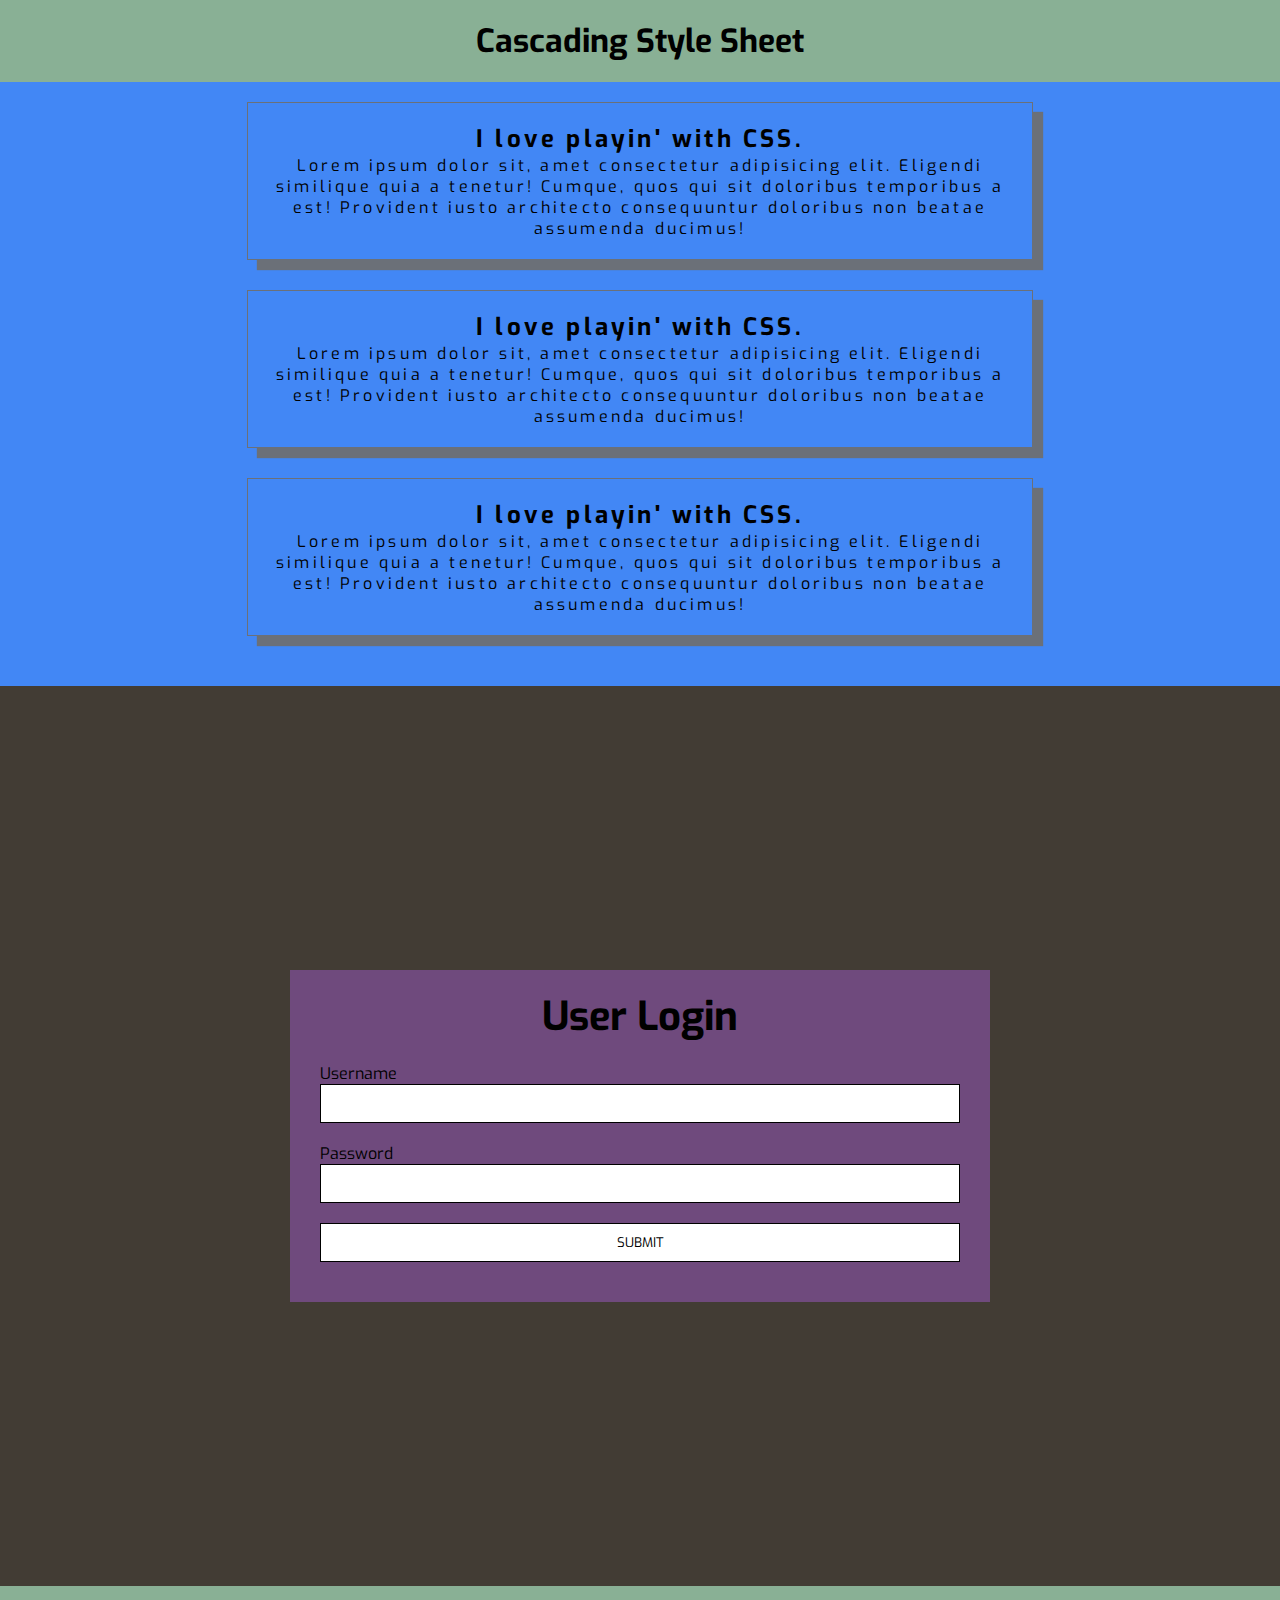
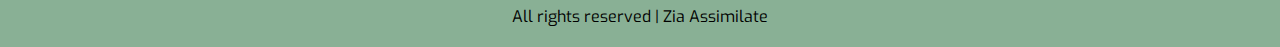
==== index.html @ 58a13c57 "Added login section" ====
<!DOCTYPE html>
<html lang="en">
  <head>
    <meta charset="UTF-8" />
    <meta name="viewport" content="width=device-width, initial-scale=1.0" />
    <meta http-equiv="X-UA-Compatible" content="ie=edge" />
    <title>Welcome to HTML5</title>
    <link
      href="https://fonts.googleapis.com/css?family=Exo&display=swap"
      rel="stylesheet"
    />
    <link rel="stylesheet" href="./style.css" />
    <style>
      * {
        margin: 0;
        font-family: "Exo", sans-serif;
      }
      .header {
        text-align: center;
        background: #89b095;
        padding: 20px;
      }

      .main_body {
        background: #4287f5;
        padding: 20px;
      }

      .content {
        width: 60%;
        margin: 0px auto 30px auto;
        padding: 20px;
        text-align: center;
        letter-spacing: 0.2rem;
        box-shadow: 10px 10px 1px #6b7078;
        border: 1px solid #6b7078;
      }

      .footer {
        text-align: center;
        padding: 20px;
        background: #89b095;
      }
    </style>
  </head>
  <body>
    <div class="header">
      <h1>Cascading Style Sheet</h1>
    </div>
    <section class="main_body">
      <div class="content">
        <h2>I love playin' with CSS.</h2>
        <p>
          Lorem ipsum dolor sit, amet consectetur adipisicing elit. Eligendi
          similique quia a tenetur! Cumque, quos qui sit doloribus temporibus a
          est! Provident iusto architecto consequuntur doloribus non beatae
          assumenda ducimus!
        </p>
      </div>
      <div class="content">
        <h2>I love playin' with CSS.</h2>
        <p>
          Lorem ipsum dolor sit, amet consectetur adipisicing elit. Eligendi
          similique quia a tenetur! Cumque, quos qui sit doloribus temporibus a
          est! Provident iusto architecto consequuntur doloribus non beatae
          assumenda ducimus!
        </p>
      </div>
      <div class="content">
        <h2>I love playin' with CSS.</h2>
        <p>
          Lorem ipsum dolor sit, amet consectetur adipisicing elit. Eligendi
          similique quia a tenetur! Cumque, quos qui sit doloribus temporibus a
          est! Provident iusto architecto consequuntur doloribus non beatae
          assumenda ducimus!
        </p>
      </div>
    </section>
    <section id="authentication">
      <form id="auth-form">
        <h1>User Login</h1>
        <div class="form-group">
          <label for="username">Username</label><br />
          <input type="text" name="username" id="username" /><br />
        </div>
        <div class="form-group">
          <label for="password">Password</label><br />
          <input type="password" name="password" id="password" /><br />
        </div>
        <input type="submit" value="Submit" id="submit" />
      </form>
    </section>
    <div class="footer">
      <p>All rights reserved | Zia Assimilate</p>
    </div>
  </body>
</html>
---- style.css ----
#authentication {
  height: 100vh;
  display: flex;
  justify-content: center;
  align-items: center;
  background: #423c34;
}
#auth-form {
  background: #6f4a7d;
  width: 50%;
  padding: 20px 30px 40px 30px;
}

#auth-form h1 {
  text-align: center;
  margin-bottom: 20px;
  font-size: 40px;
}

.form-group {
  margin-bottom: 20px;
}

#username {
  width: 100%;
  border: 1px solid black;
  padding: 10px;
  box-sizing: border-box;
}

#password {
  width: 100%;
  border: 1px solid black;
  padding: 10px;
  box-sizing: border-box;
}

#submit {
  background: #ffffff;
  padding: 10px;
  width: 100%;
  text-transform: uppercase;
  cursor: pointer;
  border: 1px solid black;
}

#submit:hover {
  background: #000000;
  color: #ffffff;
}
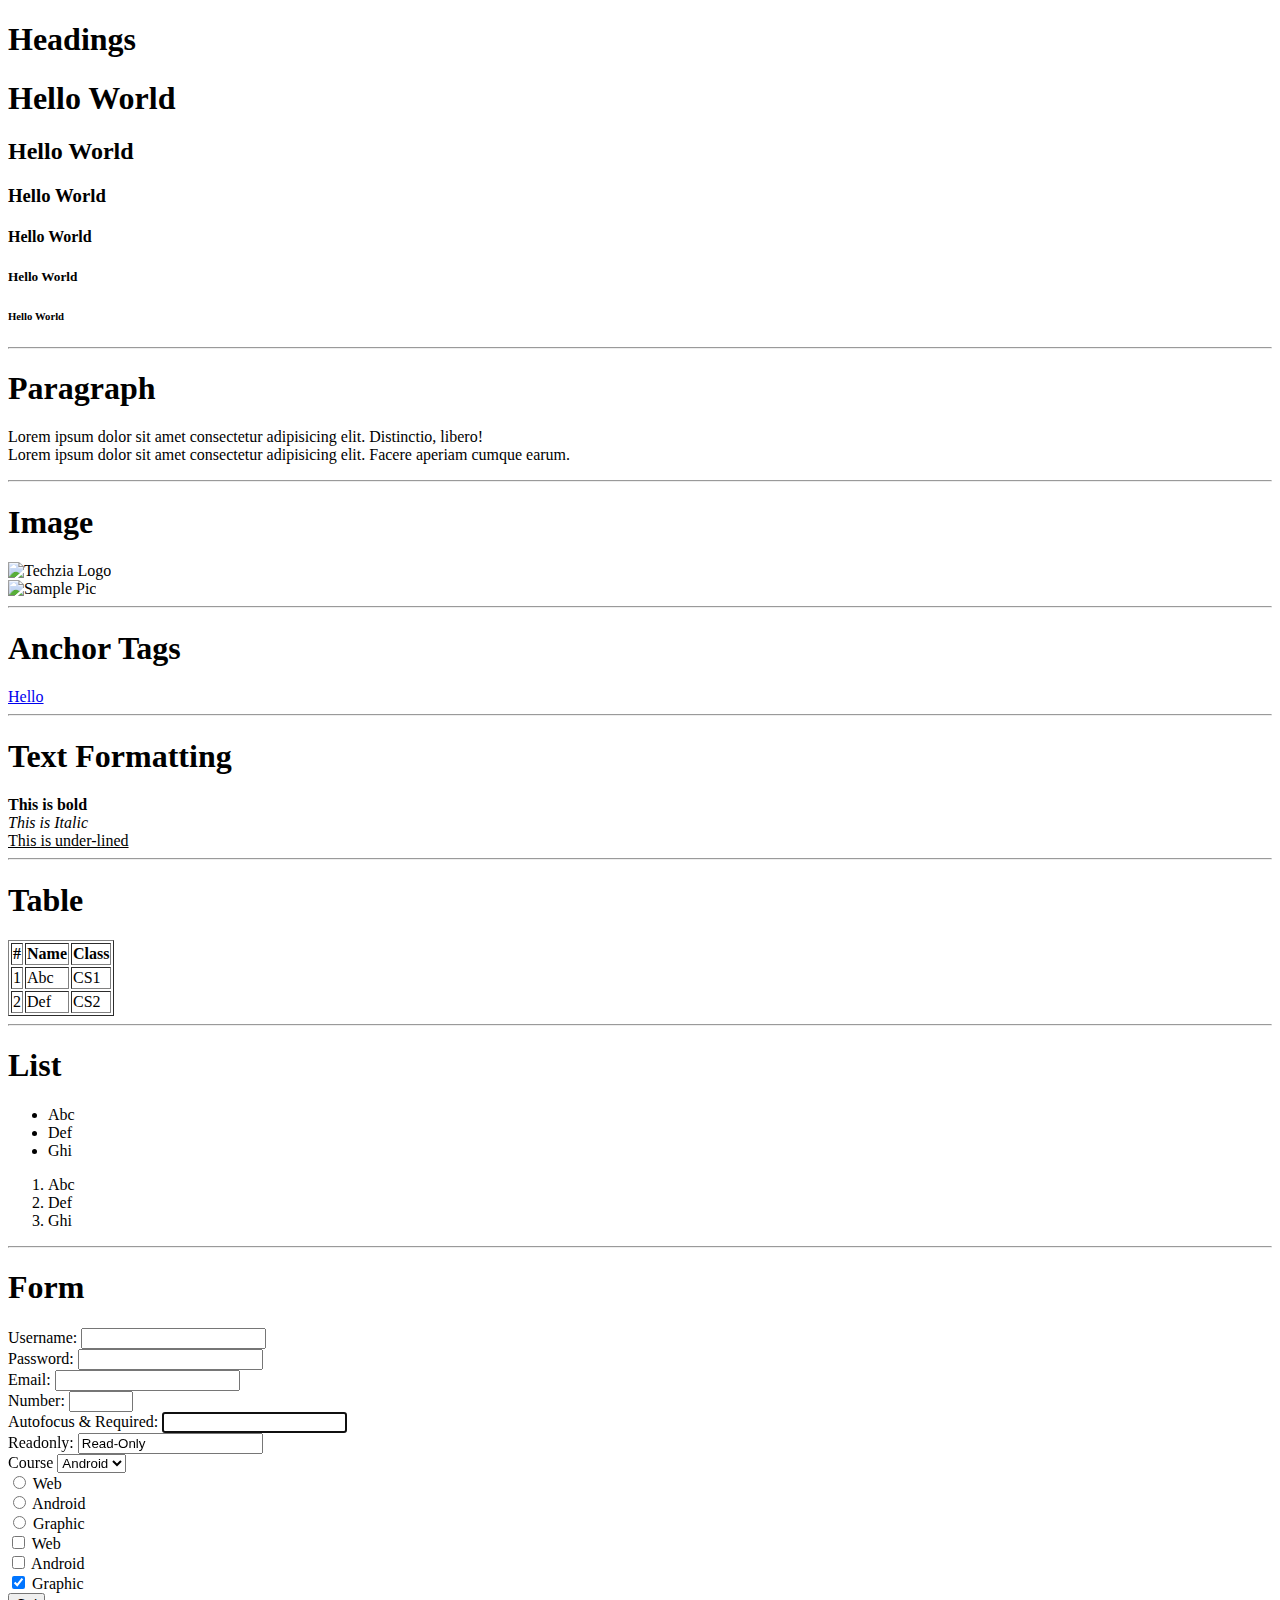
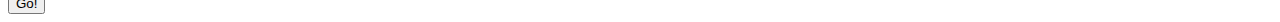
==== commit 029b0dfd: "Final html" ====
--- a/index.html
+++ b/index.html
@@ -1,97 +1,151 @@
 <!DOCTYPE html>
 <html lang="en">
   <head>
+    <!-- Information about the page -->
+
+    <!--This is the comment tag-->
     <meta charset="UTF-8" />
     <meta name="viewport" content="width=device-width, initial-scale=1.0" />
     <meta http-equiv="X-UA-Compatible" content="ie=edge" />
     <title>Welcome to HTML5</title>
-    <link
-      href="https://fonts.googleapis.com/css?family=Exo&display=swap"
-      rel="stylesheet"
-    />
-    <link rel="stylesheet" href="./style.css" />
-    <style>
-      * {
-        margin: 0;
-        font-family: "Exo", sans-serif;
-      }
-      .header {
-        text-align: center;
-        background: #89b095;
-        padding: 20px;
-      }
-
-      .main_body {
-        background: #4287f5;
-        padding: 20px;
-      }
-
-      .content {
-        width: 60%;
-        margin: 0px auto 30px auto;
-        padding: 20px;
-        text-align: center;
-        letter-spacing: 0.2rem;
-        box-shadow: 10px 10px 1px #6b7078;
-        border: 1px solid #6b7078;
-      }
-
-      .footer {
-        text-align: center;
-        padding: 20px;
-        background: #89b095;
-      }
-    </style>
   </head>
   <body>
-    <div class="header">
-      <h1>Cascading Style Sheet</h1>
-    </div>
-    <section class="main_body">
-      <div class="content">
-        <h2>I love playin' with CSS.</h2>
-        <p>
-          Lorem ipsum dolor sit, amet consectetur adipisicing elit. Eligendi
-          similique quia a tenetur! Cumque, quos qui sit doloribus temporibus a
-          est! Provident iusto architecto consequuntur doloribus non beatae
-          assumenda ducimus!
-        </p>
-      </div>
-      <div class="content">
-        <h2>I love playin' with CSS.</h2>
-        <p>
-          Lorem ipsum dolor sit, amet consectetur adipisicing elit. Eligendi
-          similique quia a tenetur! Cumque, quos qui sit doloribus temporibus a
-          est! Provident iusto architecto consequuntur doloribus non beatae
-          assumenda ducimus!
-        </p>
-      </div>
-      <div class="content">
-        <h2>I love playin' with CSS.</h2>
-        <p>
-          Lorem ipsum dolor sit, amet consectetur adipisicing elit. Eligendi
-          similique quia a tenetur! Cumque, quos qui sit doloribus temporibus a
-          est! Provident iusto architecto consequuntur doloribus non beatae
-          assumenda ducimus!
-        </p>
-      </div>
-    </section>
-    <section id="authentication">
-      <form id="auth-form">
-        <h1>User Login</h1>
-        <div class="form-group">
-          <label for="username">Username</label><br />
-          <input type="text" name="username" id="username" /><br />
-        </div>
-        <div class="form-group">
-          <label for="password">Password</label><br />
-          <input type="password" name="password" id="password" /><br />
-        </div>
-        <input type="submit" value="Submit" id="submit" />
-      </form>
-    </section>
-    <div class="footer">
-      <p>All rights reserved | Zia Assimilate</p>
-    </div>
+    <!--Contents of the webpage-->
+
+    <!-- Headings & Paragraphs -->
+    <h1>Headings</h1>
+    <h1>Hello World</h1>
+    <h2>Hello World</h2>
+    <h3>Hello World</h3>
+    <h4>Hello World</h4>
+    <h5>Hello World</h5>
+    <h6>Hello World</h6>
+
+    <!-- Horizontal Rule -->
+    <hr />
+
+    <h1>Paragraph</h1>
+    <p>
+      Lorem ipsum dolor sit amet consectetur adipisicing elit. Distinctio,
+      libero!
+      <!-- Line break -->
+      <br />
+      Lorem ipsum dolor sit amet consectetur adipisicing elit. Facere aperiam
+      cumque earum.
+    </p>
+
+    <!-- Horizontal Rule -->
+    <hr />
+
+    <!-- Images, Anchor Tags  -->
+    <h1>Image</h1>
+    <img
+      src="https://techzia.in/static/images/thumbnail.png"
+      alt="Techzia Logo"
+    />
+    <br />
+    <img src="./sample.jpg" alt="Sample Pic" width="50%" height="200" />
+
+    <hr />
+    <h1>Anchor Tags</h1>
+    <a href="./about.html">Hello</a>
+
+    <hr />
+
+    <!-- Text-formatting tags -->
+    <h1>Text Formatting</h1>
+    <strong>This is bold</strong><br />
+    <em>This is Italic</em><br />
+    <u>This is under-lined</u>
+
+    <hr />
+
+    <h1>Table</h1>
+    <table border="1">
+      <thead>
+        <tr>
+          <th>#</th>
+          <th>Name</th>
+          <th>Class</th>
+        </tr>
+      </thead>
+      <tbody>
+        <tr>
+          <td>1</td>
+          <td>Abc</td>
+          <td>CS1</td>
+        </tr>
+        <tr>
+          <td>2</td>
+          <td>Def</td>
+          <td>CS2</td>
+        </tr>
+      </tbody>
+    </table>
+
+    <hr />
+
+    <h1>List</h1>
+    <ul>
+      <li>Abc</li>
+      <li>Def</li>
+      <li>Ghi</li>
+    </ul>
+    <ol>
+      <li>Abc</li>
+      <li>Def</li>
+      <li>Ghi</li>
+    </ol>
+
+    <hr />
+
+    <!-- Form -->
+    <h1>Form</h1>
+    <form action="./about.html" method="GET">
+      <!-- Text -->
+      <label for="usernasdme">Username: </label>
+      <input type="text" name="username" id="username" />
+      <br />
+      <!-- Password -->
+      <label for="password">Password: </label>
+      <input type="password" name="password" id="password" />
+      <br />
+      <!-- Email -->
+      <label for="email">Email: </label>
+      <input type="email" name="email" id="email" />
+      <br />
+      <!-- Number -->
+      <label for="number">Number: </label>
+      <input type="number" name="number" id="number" min="10" max="100" />
+      <br />
+      <!-- Text with required & autofocus -->
+      <label for="abc">Autofocus & Required: </label>
+      <input type="text" name="requi-focus" id="abc" required autofocus />
+      <br />
+      <!-- Text with readonly -->
+      <label for="def">Readonly: </label>
+      <input type="text" name="read-only" value="Read-Only" id="def" readonly />
+      <br />
+      <!-- Dropdown -->
+      <label for="select">Course</label>
+      <select name="course-select" id="select">
+        <option value="web">Web</option>
+        <option value="android" selected>Android</option>
+        <option value="graphic">Graphic</option>
+      </select>
+      <br />
+      <!-- Radio -->
+      <input type="radio" name="course-radio" value="web" /> Web<br />
+      <input type="radio" name="course-radio" value="android" /> Android<br />
+      <input type="radio" name="course-radio" value="graphic" /> Graphic
+      <br />
+      <!-- Checkbox -->
+      <input type="checkbox" name="course-check1" value="web" /> Web<br />
+      <input type="checkbox" name="course-check2" value="android" />
+      Android<br />
+      <input type="checkbox" name="course-check3" value="graphic" checked />
+      Graphic<br />
+      <input type="submit" value="Go!" />
+    </form>
   </body>
 </html>
